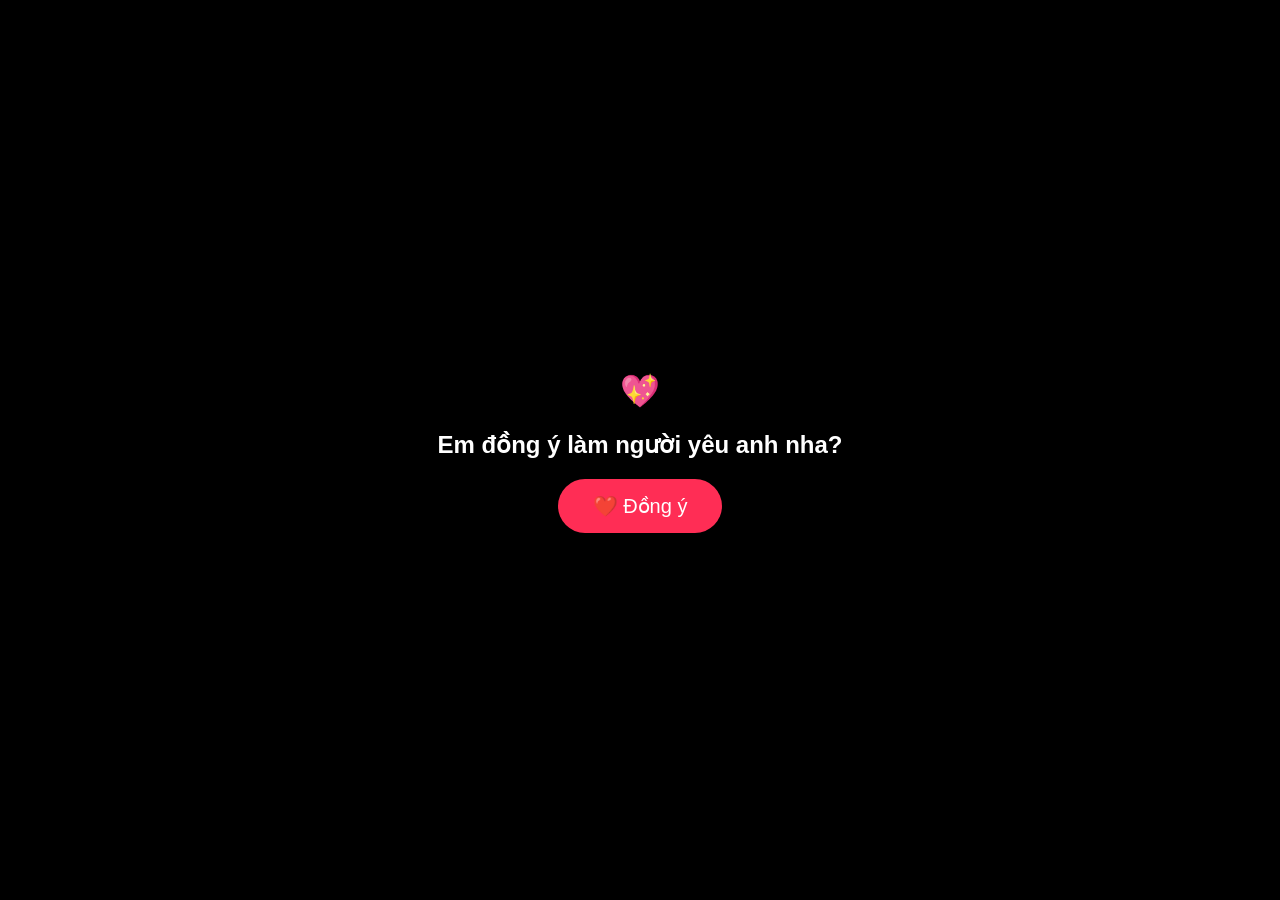
==== question.html @ bf68a388 "Add files via upload" ====
<!DOCTYPE html><html lang="vi"><head><meta charset="utf-8"><meta name="viewport" content="width=device-width,initial-scale=1"><link rel="stylesheet" href="style.css"></head><body><div class="center"><h1>💖</h1><h2>Em đồng ý làm người yêu anh nha?</h2><button onclick="celebrate()">❤️ Đồng ý</button><p id="m"></p></div><script>function celebrate(){document.body.classList.add('pink');document.getElementById('m').innerHTML='Cảm ơn em ❤️';}</script></body></html>
---- style.css ----
body{margin:0;background:#000;color:#fff;font-family:Arial;display:flex;justify-content:center;align-items:center;height:100vh;text-align:center}.center{padding:20px}button{padding:15px 35px;border:none;border-radius:30px;background:#ff2d55;color:#fff;font-size:20px;cursor:pointer}.pink{background:#5b001f}
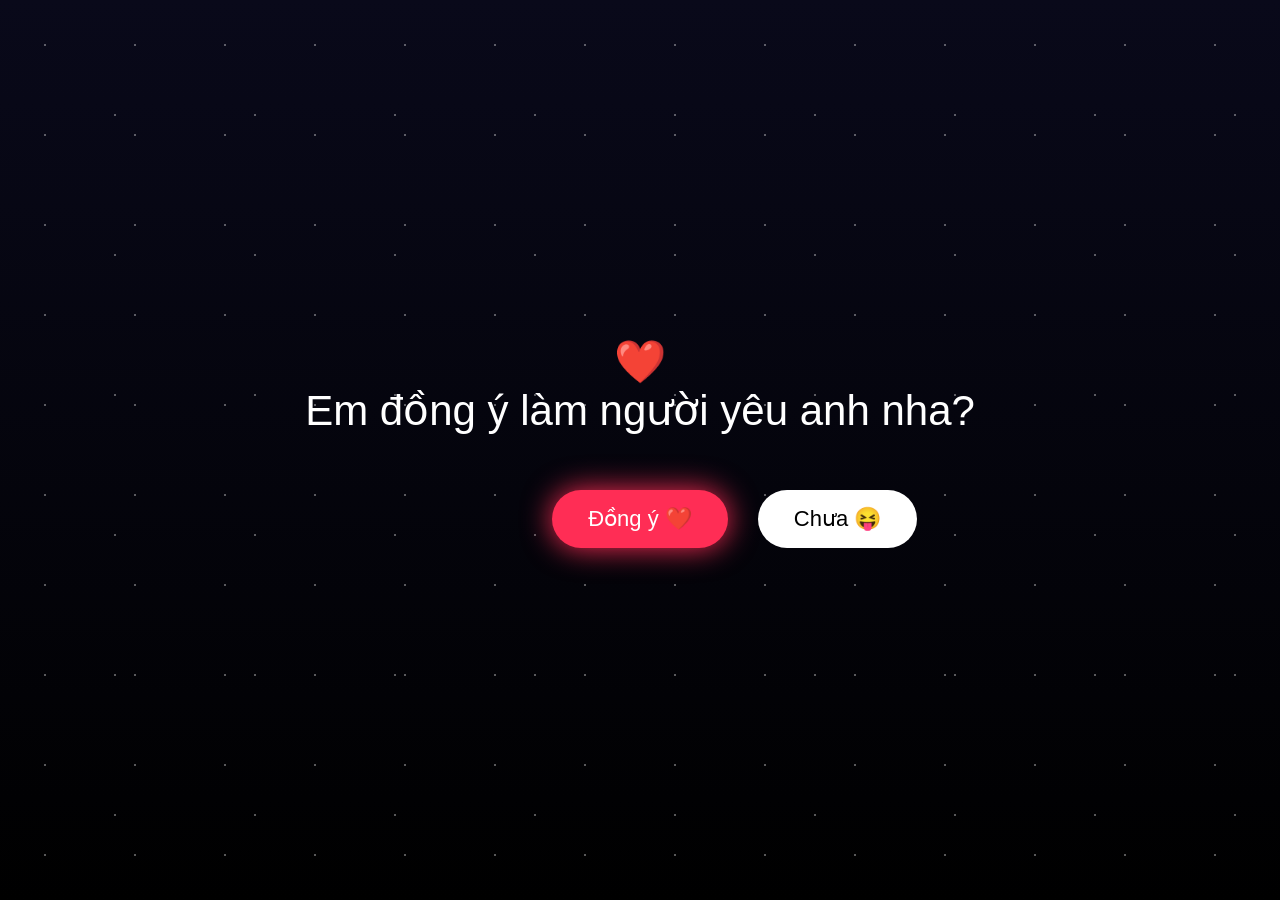
==== commit d7a1359c: "Update question.html" ====
--- a/question.html
+++ b/question.html
@@ -1 +1,177 @@
-<!DOCTYPE html><html lang="vi"><head><meta charset="utf-8"><meta name="viewport" content="width=device-width,initial-scale=1"><link rel="stylesheet" href="style.css"></head><body><div class="center"><h1>💖</h1><h2>Em đồng ý làm người yêu anh nha?</h2><button onclick="celebrate()">❤️ Đồng ý</button><p id="m"></p></div><script>function celebrate(){document.body.classList.add('pink');document.getElementById('m').innerHTML='Cảm ơn em ❤️';}</script></body></html>+<!DOCTYPE html>
+<html lang="vi">
+<head>
+<meta charset="UTF-8">
+<meta name="viewport" content="width=device-width,initial-scale=1.0">
+<title>❤️ One Question</title>
+
+<style>
+
+*{
+margin:0;
+padding:0;
+box-sizing:border-box;
+font-family:"Segoe UI",sans-serif;
+}
+
+body{
+background:linear-gradient(180deg,#09091a,#000);
+overflow:hidden;
+height:100vh;
+display:flex;
+justify-content:center;
+align-items:center;
+color:white;
+}
+
+body::before{
+content:"";
+position:fixed;
+inset:0;
+background-image:
+radial-gradient(white 1px, transparent 1px),
+radial-gradient(white 1px, transparent 1px);
+background-size:90px 90px,140px 140px;
+background-position:0 0,45px 45px;
+opacity:.35;
+animation:moveStars 40s linear infinite;
+}
+
+@keyframes moveStars{
+from{transform:translateY(0);}
+to{transform:translateY(100px);}
+}
+
+.box{
+position:relative;
+z-index:2;
+text-align:center;
+padding:30px;
+}
+
+h1{
+font-size:42px;
+margin-bottom:40px;
+font-weight:300;
+}
+
+button{
+padding:16px 36px;
+font-size:22px;
+border:none;
+border-radius:40px;
+cursor:pointer;
+margin:15px;
+transition:.2s;
+}
+
+#yes{
+background:#ff2d55;
+color:white;
+box-shadow:0 0 30px #ff2d55;
+}
+
+#no{
+background:white;
+color:black;
+position:absolute;
+}
+
+#msg{
+margin-top:40px;
+font-size:28px;
+color:#ffd966;
+display:none;
+}
+
+.heart{
+position:fixed;
+font-size:26px;
+animation:fly 4s linear forwards;
+pointer-events:none;
+}
+
+@keyframes fly{
+from{
+transform:translateY(0);
+opacity:1;
+}
+to{
+transform:translateY(-120vh);
+opacity:0;
+}
+}
+
+</style>
+</head>
+
+<body>
+
+<div class="box">
+
+<h1>❤️<br>Em đồng ý làm người yêu anh nha?</h1>
+
+<button id="yes">
+Đồng ý ❤️
+</button>
+
+<button id="no">
+Chưa 😝
+</button>
+
+<div id="msg">
+💖 Cảm ơn em đã đồng ý! 💖
+</div>
+
+</div>
+
+<script>
+
+const no=document.getElementById("no");
+
+function moveButton(){
+
+let x=Math.random()*(window.innerWidth-150);
+
+let y=Math.random()*(window.innerHeight-80);
+
+no.style.left=x+"px";
+
+no.style.top=y+"px";
+
+}
+
+no.addEventListener("mouseover",moveButton);
+
+no.addEventListener("click",moveButton);
+
+document.getElementById("yes").onclick=function(){
+
+document.getElementById("msg").style.display="block";
+
+for(let i=0;i<120;i++){
+
+let h=document.createElement("div");
+
+h.className="heart";
+
+h.innerHTML="❤️";
+
+h.style.left=Math.random()*100+"vw";
+
+h.style.bottom="-30px";
+
+h.style.animationDuration=(2+Math.random()*3)+"s";
+
+document.body.appendChild(h);
+
+setTimeout(()=>h.remove(),5000);
+
+}
+
+}
+
+</script>
+
+</body>
+</html>
